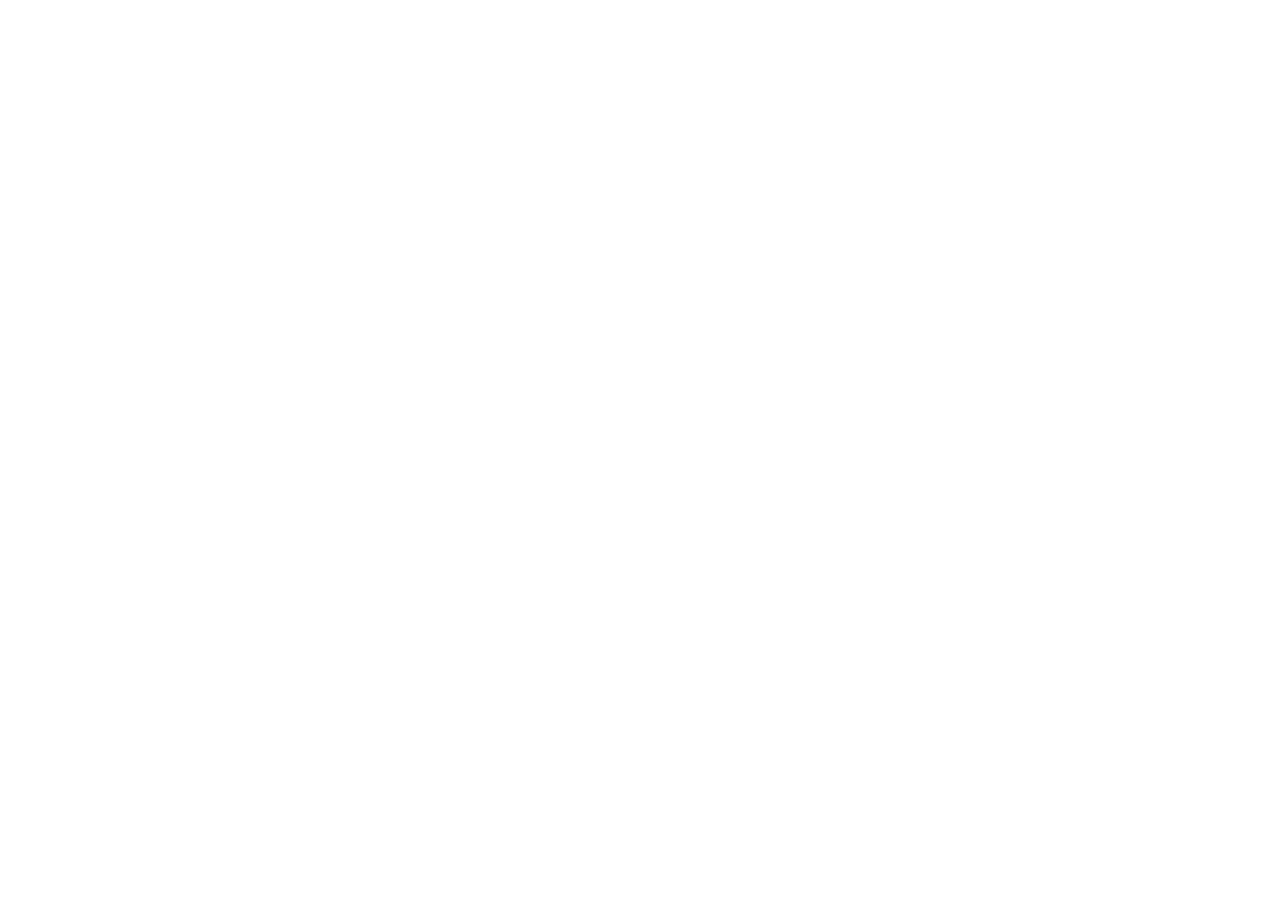
==== site/index.html @ bfc18fab "added name and github username" ====
<!DOCTYPE html>
<html lang="en">
<head>
   <meta charset="utf-8">
   <meta name="viewport" content="width=device-width,initial-scale=1">
   <title>Ali Haddi (ali-haddi) | Assignment 3</title>
   <link href="css/reset.css" rel="stylesheet"><!-- DO NOT EDIT THIS LINE. -->
   <link href="css/style.css" rel="stylesheet">
</head>
<body>
</body>
</html>
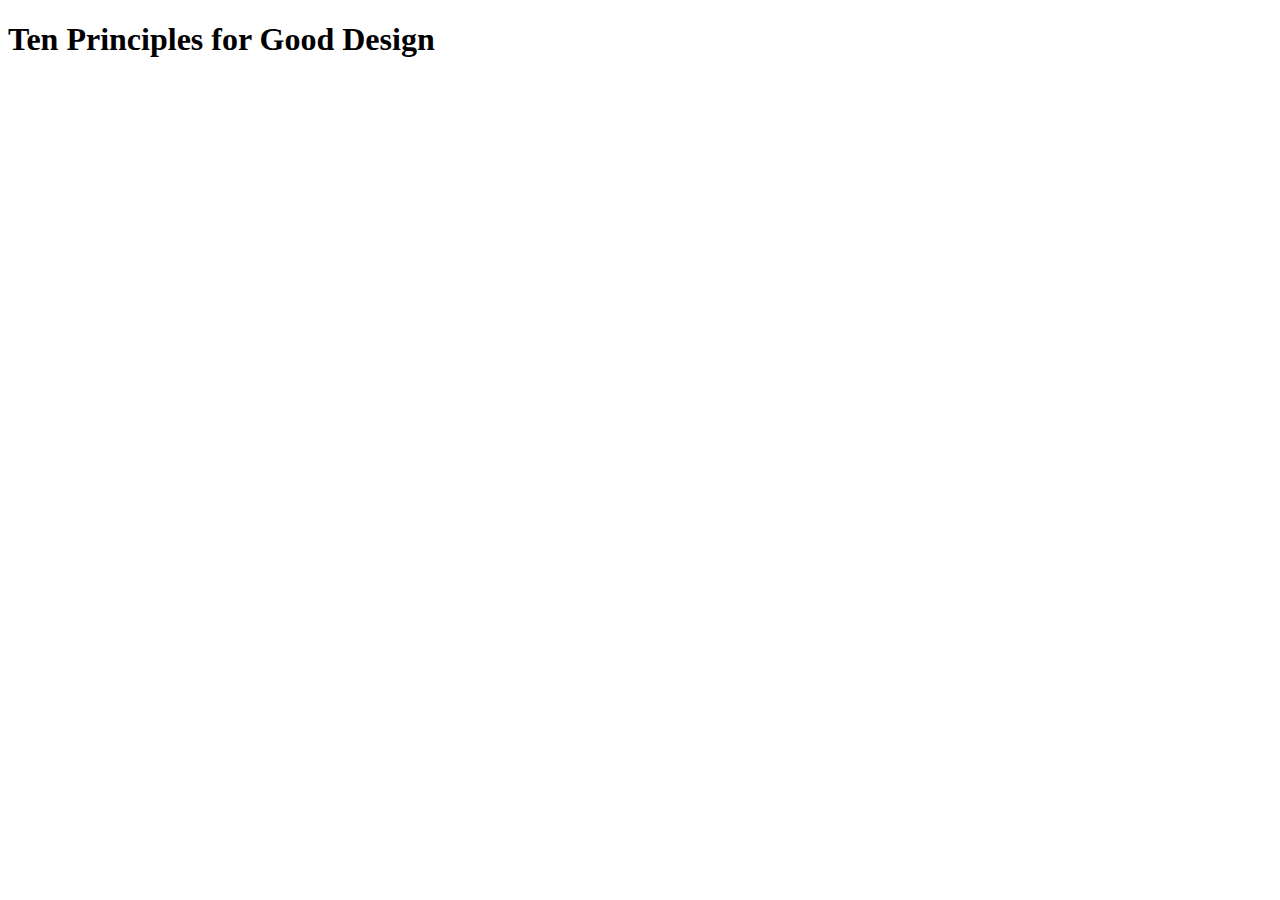
==== commit 04278c6e: "added Title of webpage" ====
--- a/site/index.html
+++ b/site/index.html
@@ -8,5 +8,6 @@
    <link href="css/style.css" rel="stylesheet">
 </head>
 <body>
+  <h1>Ten Principles for Good Design</h1>
 </body>
 </html>
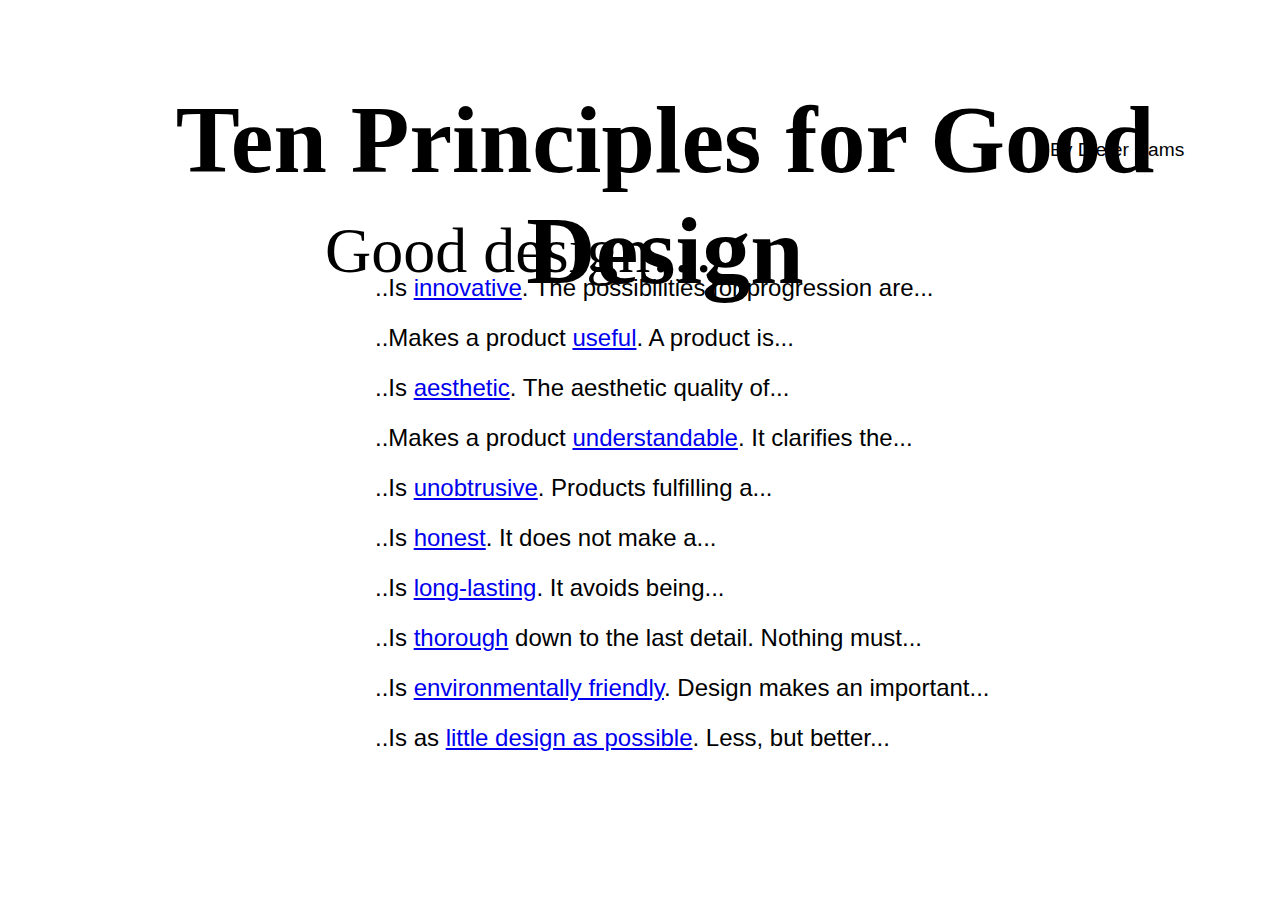
==== commit 5bc49132: "added first half of quotes" ====
--- a/site/index.html
+++ b/site/index.html
@@ -9,5 +9,17 @@
 </head>
 <body>
   <h1>Ten Principles for Good Design</h1>
+  <p class="author">By Dieter Rams</p>
+  <p class="one">Good design…</p>
+  <p class="innovative">..Is <a href="innovative.html">innovative</a>. The possibilities for progression are... </p>
+  <p class="useful">..Makes a product <a href="useful.html">useful</a>. A product is... </p>
+  <p class="aesthetic">..Is <a href="aesthetic.html">aesthetic</a>. The aesthetic quality of... </p>
+  <p class="understandable">..Makes a product <a href="understandable.html">understandable</a>. It clarifies the... </p>
+  <p class="unobtrusive">..Is <a href="unobtrusive.html"> unobtrusive</a>. Products fulfilling a... </p>
+  <p class="honest">..Is <a href="honest.html"> honest</a>. It does not make a...</p>
+  <p class="long-lasting">..Is <a href="long-lasting.html">long-lasting</a>. It avoids being...</p>
+  <p class="thorough">..Is <a href="thorough.html">thorough</a> down to the last detail. Nothing must... </p>
+  <p class="environment">..Is <a href="environmentally-friendly.html">environmentally friendly</a>. Design makes an important...</p>
+  <p class="minimalist">..Is as <a href="minimalist.html">little design as possible</a>. Less, but better...</p>
 </body>
 </html>
--- a/site/css/style.css
+++ b/site/css/style.css
@@ -0,0 +1,132 @@
+body  {
+  background-color: white;
+  font-family: Verdana, sans-serif;
+}
+
+h1  {
+  font-size: 600%;
+  position: absolute;
+  top: 20px;
+  text-align: center;
+  left: 50px;
+  font-family: Georgia, serif;
+}
+
+.author {
+  font-size: 120%;
+  position: absolute;
+  top: 120px;
+  left: 1050px;
+  font-family: Verdana, sans-serif;
+}
+
+.one  {
+  font-size: 400%;
+  position: absolute;
+  top: 150px;
+  left: 325px;
+  font-family: Georgia, serif;
+}
+
+.innovative  {
+  font-size: 150%;
+  position: absolute;
+  top: 250px;
+  left: 375px;
+  font-family: Verdana, sans-serif;
+}
+
+.useful  {
+  font-size: 150%;
+  position: absolute;
+  top: 300px;
+  left: 375px;
+  font-family: Verdana, sans-serif;
+}
+
+.aesthetic  {
+  font-size: 150%;
+  position: absolute;
+  top: 350px;
+  left: 375px;
+  font-family: Verdana, sans-serif;
+}
+
+.understandable  {
+  font-size: 150%;
+  position: absolute;
+  top: 400px;
+  left: 375px;
+}
+
+.unobtrusive  {
+  font-size: 150%;
+  position: absolute;
+  top: 450px;
+  left: 375px;
+}
+
+.honest  {
+  font-size: 150%;
+  position: absolute;
+  top: 500px;
+  left: 375px;
+}
+
+.long-lasting  {
+  font-size: 150%;
+  position: absolute;
+  top: 550px;
+  left: 375px;
+}
+
+.thorough  {
+  font-size: 150%;
+  position: absolute;
+  top: 600px;
+  left: 375px;
+}
+
+.environment  {
+  font-size: 150%;
+  position: absolute;
+  top: 650px;
+  left: 375px;
+}
+
+.minimalist  {
+  font-size: 150%;
+  position: absolute;
+  top: 700px;
+  left: 375px;
+  margin-bottom: 2em;
+}
+
+h2  {
+  font-size: 135%;
+  position: absolute;
+  top: 215px;
+  left: 50px;
+}
+
+ul  {
+  font-size: 120%;
+  position: absolute;
+  top: 275px;
+  left: 65px;
+}
+
+.line{
+  border-left: 4px solid green;
+  height: 520px;
+  left: 330px;
+  position: absolute;
+  top: 250px;
+  margin: 10px;
+}
+
+img  {
+  position: absolute;
+  top: 350px;
+  left: 1000px;
+}
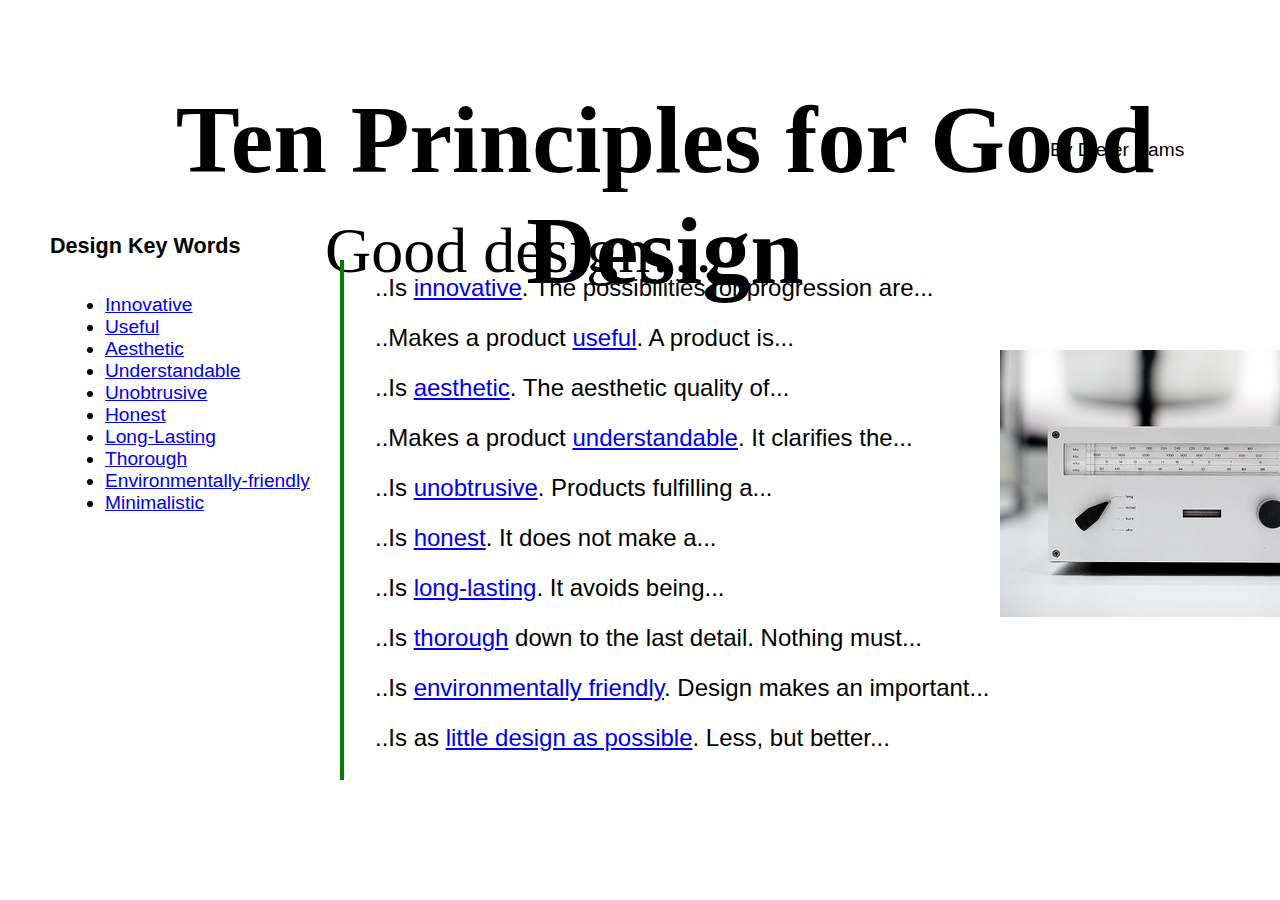
==== commit fd7bb63e: "created side navigation" ====
--- a/site/index.html
+++ b/site/index.html
@@ -21,5 +21,21 @@
   <p class="thorough">..Is <a href="thorough.html">thorough</a> down to the last detail. Nothing must... </p>
   <p class="environment">..Is <a href="environmentally-friendly.html">environmentally friendly</a>. Design makes an important...</p>
   <p class="minimalist">..Is as <a href="minimalist.html">little design as possible</a>. Less, but better...</p>
+
+  <h2> Design Key Words</h2>
+  <ul>
+    <li><a href="innovative.html">Innovative</a></li>
+    <li><a href="useful.html">Useful</a></li>
+    <li><a href="aesthetic.html">Aesthetic</a></li>
+    <li><a href="understandable.html">Understandable</a></li>
+    <li><a href="unobtrusive.html">Unobtrusive</a></li>
+    <li><a href="honest.html">Honest</a></li>
+    <li><a href="long-lasting.html">Long-Lasting</a></li>
+    <li><a href="thorough.html">Thorough</a></li>
+    <li><a href="environmentally-friendly.html">Environmentally-friendly</a></li>
+    <li><a href="minimalist.html">Minimalistic</a></li>
+  </ul>
+  <div class="line"></div>
+  <img src="img/rams.jpg" alt="Image by Brandon Kowitz on Flickr">
 </body>
 </html>
